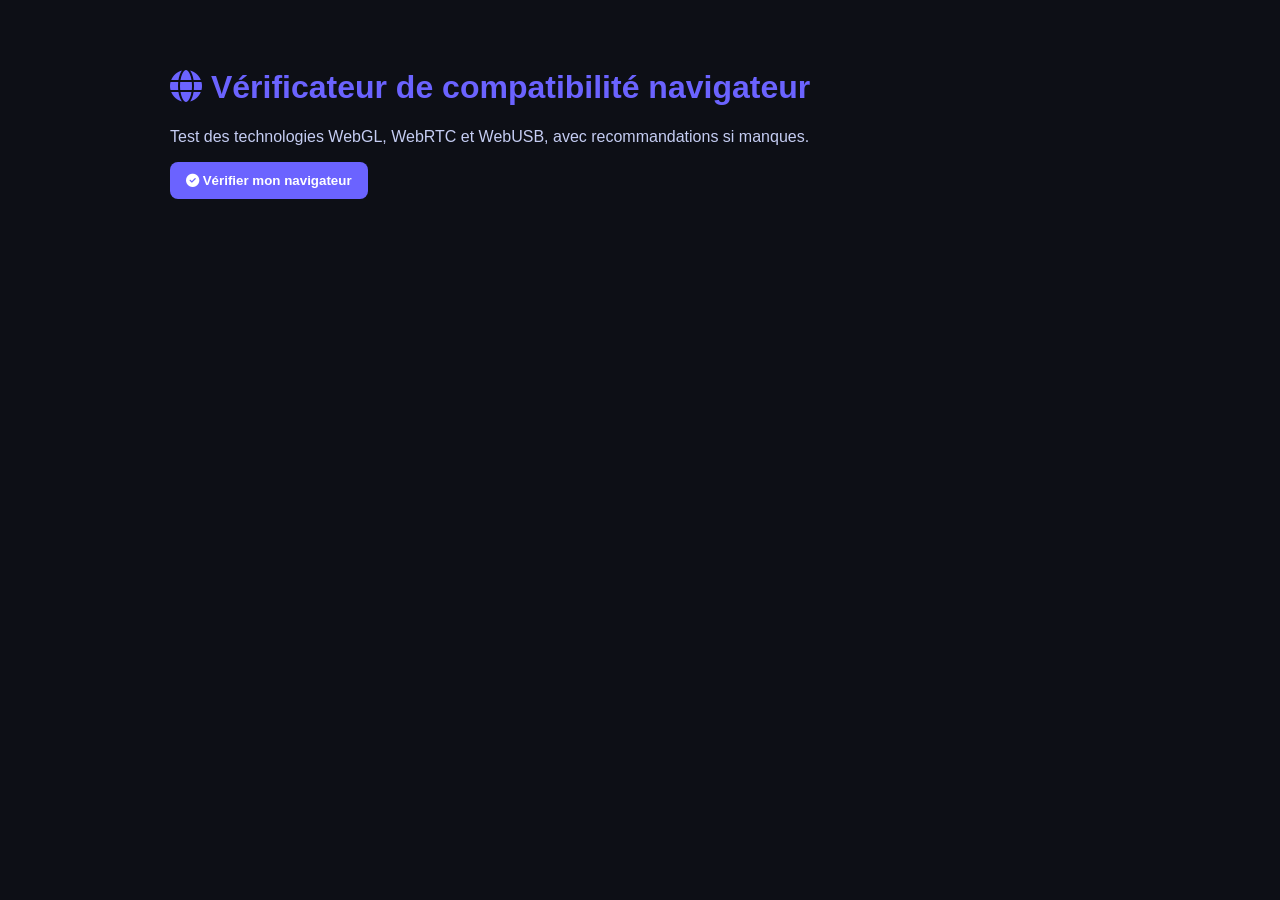
==== compatibilite-navigateur.html @ bc0c7777 "Add files via upload" ====
<!doctype html>
<html lang="fr">
  <head>
    <meta charset="UTF-8" />
    <meta name="viewport" content="width=device-width, initial-scale=1.0" />
    <title>Compatibilité navigateur</title>
    <link
      rel="stylesheet"
      href="https://cdnjs.cloudflare.com/ajax/libs/font-awesome/6.5.0/css/all.min.css"
      integrity="sha512-..."
      crossorigin="anonymous"
      referrerpolicy="no-referrer"
    />
    <style>
      body {
        margin: 0;
        font-family: Arial, sans-serif;
        background: #0d0f16;
        color: #eeefff;
      }
      .container {
        width: min(940px, 95vw);
        margin: 2rem auto;
        padding: 1rem;
      }
      h1 {
        color: #6b63ff;
      }
      p.subtitle {
        color: #c5cdf3;
        margin-bottom: 1rem;
      }
      .card {
        background: #151b36;
        border: 1px solid #27356c;
        border-radius: 10px;
        padding: 1rem;
        margin-bottom: 0.8rem;
        display: flex;
        align-items: center;
        justify-content: space-between;
      }
      .ok {
        color: #94f0a1;
        font-weight: 700;
      }
      .ko {
        color: #ff9a99;
        font-weight: 700;
      }
      .btn {
        padding: 0.7rem 1rem;
        border: none;
        border-radius: 8px;
        background: #6b63ff;
        color: #fff;
        font-weight: 700;
        cursor: pointer;
        transition:
          transform 0.2s ease,
          filter 0.2s ease,
          background 0.2s ease;
      }
      .btn:hover {
        transform: scale(1.04);
        filter: brightness(1.1);
        background: #5549e4;
      }
      .card {
        transition:
          transform 0.25s ease,
          box-shadow 0.25s ease;
      }
      .card:hover {
        transform: translateY(-5px);
        box-shadow: 0 14px 28px rgba(15, 22, 58, 0.45);
      }
      .reveal {
        opacity: 0;
        transform: translateY(20px);
        transition:
          opacity 0.6s ease,
          transform 0.6s ease;
      }
      .reveal-visible {
        opacity: 1;
        transform: translateY(0);
      }
    </style>
  </head>
  <body>
    <div class="container reveal">
      <h1>
        <i class="fa-solid fa-globe"></i> Vérificateur de compatibilité
        navigateur
      </h1>
      <p class="subtitle">
        Test des technologies WebGL, WebRTC et WebUSB, avec recommandations si
        manques.
      </p>
      <button id="check" class="btn">
        <i class="fa-solid fa-check-circle"></i> Vérifier mon navigateur
      </button>
      <div id="features" class="reveal" style="margin-top: 1rem"></div>
    </div>
    <script>
      const check = document.getElementById("check");
      const features = document.getElementById("features");

      function testFeature(label, condition, recommendation) {
        const div = document.createElement("div");
        div.className = "card";
        const icon = condition ? "fa-circle-check" : "fa-circle-xmark";
        const color = condition ? "status-success" : "status-fail";
        div.innerHTML = `<span style="display:flex;align-items:center;gap:.6rem;"><i class="fa-solid ${icon} feature-icon"></i>${label}</span><span class='${color}'>${condition ? "Supporté" : "Non supporté"}</span>`;
        features.appendChild(div);
        if (!condition) {
          const tip = document.createElement("p");
          tip.style.color = "#c9d5ff";
          tip.style.margin = "0 .2rem .7rem";
          tip.textContent = recommendation;
          features.appendChild(tip);
        }
      }

      check.addEventListener("click", () => {
        features.innerHTML = "";
        const webgl = (() => {
          try {
            const c = document.createElement("canvas");
            return (
              !!window.WebGLRenderingContext &&
              (c.getContext("webgl") || c.getContext("experimental-webgl"))
            );
          } catch (e) {
            return false;
          }
        })();
        const webrtc = !!(
          navigator.mediaDevices && navigator.mediaDevices.getUserMedia
        );
        const webusb = "usb" in navigator;
        testFeature(
          "WebGL",
          webgl,
          "Mettez à jour votre navigateur ou activez WebGL dans les paramètres GPU.",
        );
        testFeature(
          "WebRTC",
          webrtc,
          "Utilisez Chrome/Edge/Safari récents pour supporter la webcam/micro.",
        );
        testFeature(
          "WebUSB",
          webusb,
          "WebUSB est encore limité : utilisez Chrome/Edge et activez les flags si nécessaire.",
        );
      });

      function revealOnScroll() {
        const reveals = document.querySelectorAll(".reveal");
        const windowHeight = window.innerHeight;
        reveals.forEach((el) => {
          const top = el.getBoundingClientRect().top;
          if (top < windowHeight - 80) {
            el.classList.add("reveal-visible");
          }
        });
      }
      window.addEventListener("load", revealOnScroll);
      window.addEventListener("scroll", revealOnScroll);
    </script>
  </body>
</html>
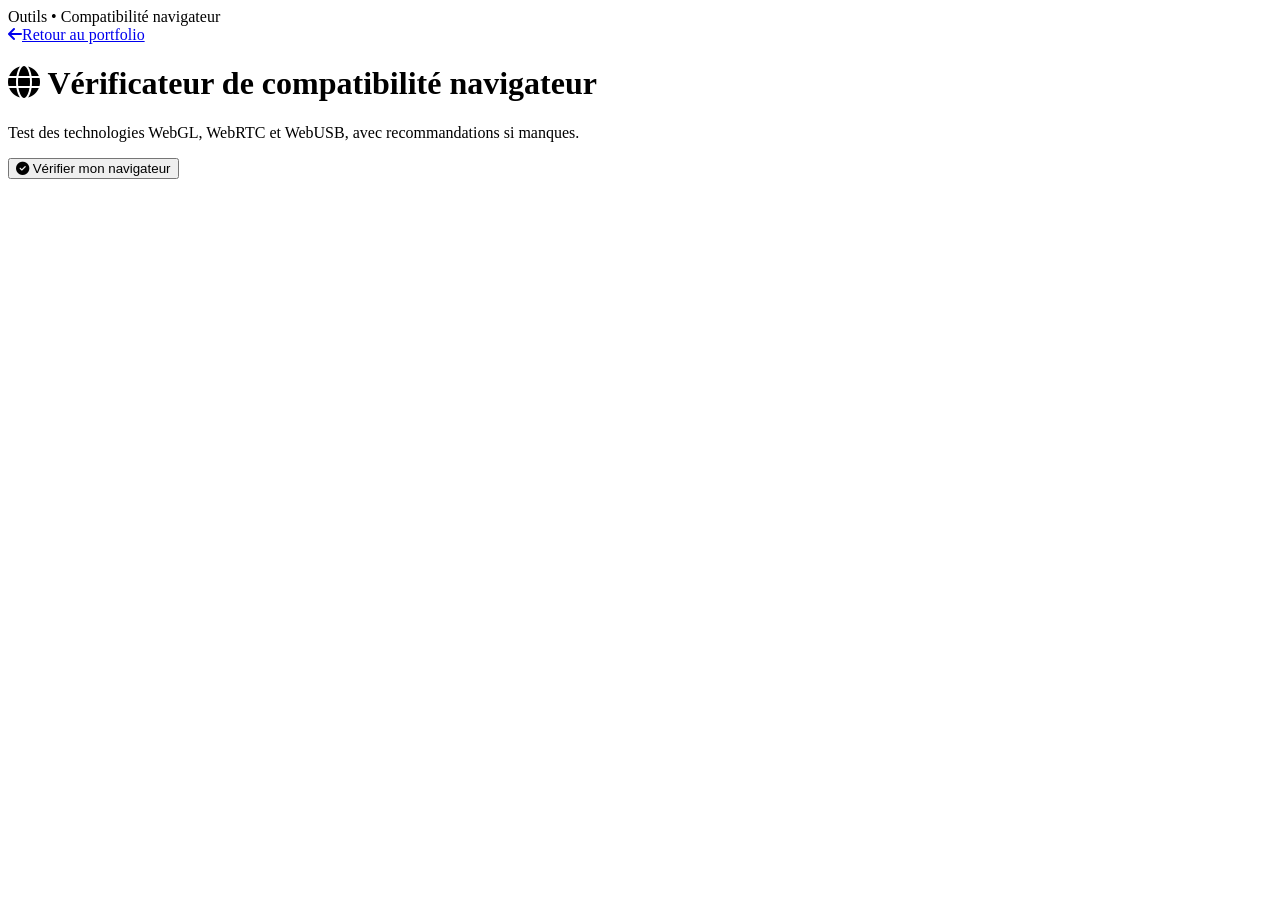
==== commit 6ed996f6: "Maj UX" ====
--- a/compatibilite-navigateur.html
+++ b/compatibilite-navigateur.html
@@ -4,6 +4,14 @@
     <meta charset="UTF-8" />
     <meta name="viewport" content="width=device-width, initial-scale=1.0" />
     <title>Compatibilité navigateur</title>
+    <meta name="theme-color" content="#060606" />
+    <link rel="preconnect" href="https://fonts.googleapis.com" />
+    <link rel="preconnect" href="https://fonts.gstatic.com" crossorigin />
+    <link
+      href="https://fonts.googleapis.com/css2?family=Inter:wght@400;500;600;700;800&display=swap"
+      rel="stylesheet"
+    />
+    <link rel="stylesheet" href="css/tools.css" />
     <link
       rel="stylesheet"
       href="https://cdnjs.cloudflare.com/ajax/libs/font-awesome/6.5.0/css/all.min.css"
@@ -12,83 +20,29 @@
       referrerpolicy="no-referrer"
     />
     <style>
-      body {
-        margin: 0;
-        font-family: Arial, sans-serif;
-        background: #0d0f16;
-        color: #eeefff;
-      }
-      .container {
-        width: min(940px, 95vw);
-        margin: 2rem auto;
-        padding: 1rem;
-      }
-      h1 {
-        color: #6b63ff;
-      }
-      p.subtitle {
-        color: #c5cdf3;
-        margin-bottom: 1rem;
-      }
       .card {
-        background: #151b36;
-        border: 1px solid #27356c;
-        border-radius: 10px;
-        padding: 1rem;
         margin-bottom: 0.8rem;
         display: flex;
         align-items: center;
         justify-content: space-between;
       }
-      .ok {
-        color: #94f0a1;
-        font-weight: 700;
+      .feature-icon {
+        color: rgba(107, 99, 255, 0.95);
       }
-      .ko {
-        color: #ff9a99;
-        font-weight: 700;
-      }
-      .btn {
-        padding: 0.7rem 1rem;
-        border: none;
-        border-radius: 8px;
-        background: #6b63ff;
-        color: #fff;
-        font-weight: 700;
-        cursor: pointer;
-        transition:
-          transform 0.2s ease,
-          filter 0.2s ease,
-          background 0.2s ease;
-      }
-      .btn:hover {
-        transform: scale(1.04);
-        filter: brightness(1.1);
-        background: #5549e4;
-      }
-      .card {
-        transition:
-          transform 0.25s ease,
-          box-shadow 0.25s ease;
-      }
-      .card:hover {
-        transform: translateY(-5px);
-        box-shadow: 0 14px 28px rgba(15, 22, 58, 0.45);
-      }
-      .reveal {
-        opacity: 0;
-        transform: translateY(20px);
-        transition:
-          opacity 0.6s ease,
-          transform 0.6s ease;
-      }
-      .reveal-visible {
-        opacity: 1;
-        transform: translateY(0);
+      #features p {
+        max-width: 80ch;
       }
     </style>
   </head>
   <body>
+    <header class="topbar">
+      <div class="topbar-inner">
+        <div class="topbar-title">Outils • Compatibilité navigateur</div>
+        <a class="back-link" href="index.html"
+          ><i class="fa-solid fa-arrow-left"></i><span>Retour au portfolio</span></a
+        >
+      </div>
+    </header>
     <div class="container reveal">
       <h1>
         <i class="fa-solid fa-globe"></i> Vérificateur de compatibilité
--- a/css/tools.css
+++ b/css/tools.css
@@ -0,0 +1,232 @@
+:root {
+:  --bg: #060606;
+:  --surface: rgba(255, 255, 255, 0.04);
+:  --surface-2: rgba(255, 255, 255, 0.06);
+:  --text: rgba(255, 255, 255, 0.92);
+:  --muted: rgba(255, 255, 255, 0.68);
+:  --primary: #6b63ff;
+:  --primary-2: #3f8efc;
+:  --radius: 14px;
+:  --shadow: 0 18px 42px rgba(0, 0, 0, 0.45);
+:  --ring: 0 0 0 4px rgba(107, 99, 255, 0.22);
+:}
+:
+:* {
+:  box-sizing: border-box;
+:}
+:
+:html {
+:  color-scheme: dark;
+:  scroll-behavior: smooth;
+:}
+:
+:body {
+:  margin: 0;
+:  font-family: Inter, system-ui, -apple-system, "Segoe UI", Arial, sans-serif;
+:  line-height: 1.6;
+:  background: radial-gradient(
+:      900px 600px at 65% 10%,
+:      rgba(63, 142, 252, 0.12),
+:      transparent 55%
+:    ),
+:    radial-gradient(
+:      900px 600px at 20% 70%,
+:      rgba(107, 99, 255, 0.1),
+:      transparent 50%
+:    ),
+:    #060606;
+:  color: var(--text);
+:}
+:
+:a {
+:  color: var(--primary-2);
+:  text-decoration: none;
+:}
+:
+:a:hover {
+:  text-decoration: underline;
+:}
+:
+:.container {
+:  width: min(1040px, 94vw);
+:  margin: 2.1rem auto;
+:  padding: 1rem;
+:}
+:
+:.topbar {
+:  position: sticky;
+:  top: 0;
+:  z-index: 10;
+:  width: 100%;
+:  padding: 0.85rem 0;
+:  background: rgba(6, 6, 6, 0.68);
+:  backdrop-filter: blur(10px);
+:  border-bottom: 1px solid rgba(255, 255, 255, 0.08);
+:}
+:
+:.topbar-inner {
+:  width: min(1040px, 94vw);
+:  margin: 0 auto;
+:  padding: 0 1rem;
+:  display: flex;
+:  align-items: center;
+:  justify-content: space-between;
+:  gap: 1rem;
+:}
+:
+:.topbar-title {
+:  font-weight: 800;
+:  letter-spacing: 0.2px;
+:  color: rgba(255, 255, 255, 0.92);
+:}
+:
+:.back-link {
+:  display: inline-flex;
+:  align-items: center;
+:  gap: 0.55rem;
+:  padding: 0.55rem 0.75rem;
+:  border-radius: 999px;
+:  border: 1px solid rgba(255, 255, 255, 0.14);
+:  background: rgba(255, 255, 255, 0.04);
+:  color: rgba(255, 255, 255, 0.86);
+:  text-decoration: none;
+:  transition:
+:    transform 160ms ease,
+:    border-color 160ms ease,
+:    background 160ms ease;
+:}
+:
+:.back-link:hover {
+:  transform: translateY(-1px);
+:  border-color: rgba(107, 99, 255, 0.55);
+:  background: rgba(107, 99, 255, 0.08);
+:  text-decoration: none;
+:}
+:
+:.btn {
+:  display: inline-flex;
+:  align-items: center;
+:  justify-content: center;
+:  gap: 0.55rem;
+:  padding: 0.72rem 1.05rem;
+:  border-radius: 12px;
+:  border: 1px solid rgba(255, 255, 255, 0.12);
+:  background: linear-gradient(
+:    180deg,
+:    rgba(107, 99, 255, 0.95),
+:    rgba(79, 81, 236, 0.95)
+:  );
+:  color: rgba(255, 255, 255, 0.95);
+:  font-weight: 750;
+:  letter-spacing: 0.2px;
+:  cursor: pointer;
+:  transition:
+:    transform 160ms ease,
+:    box-shadow 160ms ease,
+:    filter 160ms ease,
+:    border-color 160ms ease;
+:}
+:
+:.btn:hover {
+:  transform: translateY(-2px);
+:  box-shadow: 0 16px 28px rgba(107, 99, 255, 0.22);
+:  filter: brightness(1.05);
+:}
+:
+:.btn:active {
+:  transform: translateY(0px);
+:}
+:
+:.btn:disabled {
+:  opacity: 0.6;
+:  cursor: not-allowed;
+:  transform: none;
+:  box-shadow: none;
+:}
+:
+:.btn:focus-visible,
+:a:focus-visible,
+:button:focus-visible {
+:  outline: none;
+:  box-shadow: var(--ring);
+:}
+:
+:.grid {
+:  display: grid;
+:  grid-template-columns: repeat(auto-fit, minmax(220px, 1fr));
+:  gap: 1rem;
+:}
+:
+:.card,
+:.box {
+:  background: linear-gradient(
+:    180deg,
+:    rgba(255, 255, 255, 0.05),
+:    rgba(255, 255, 255, 0.03)
+:  );
+:  border: 1px solid rgba(255, 255, 255, 0.12);
+:  border-radius: var(--radius);
+:  padding: 1rem;
+:  box-shadow: 0 10px 22px rgba(0, 0, 0, 0.35);
+:  transition:
+:    transform 180ms ease,
+:    box-shadow 180ms ease,
+:    border-color 180ms ease;
+:}
+:
+:.card:hover,
+:.box:hover {
+:  transform: translateY(-4px);
+:  border-color: rgba(107, 99, 255, 0.45);
+:  box-shadow: var(--shadow);
+:}
+:
+:h1 {
+:  margin: 0 0 0.35rem;
+:  color: rgba(255, 255, 255, 0.95);
+:  font-size: clamp(1.6rem, 3vw, 2.2rem);
+:  letter-spacing: -0.02em;
+:}
+:
+:h1 i {
+:  color: var(--primary);
+:}
+:
+:p.subtitle {
+:  margin: 0 0 1.2rem;
+:  color: var(--muted);
+:}
+:
+:.status-success,
+:.ok {
+:  color: #8ce09a;
+:  font-weight: 800;
+:}
+:
+:.status-fail,
+:.ko {
+:  color: #ff7575;
+:  font-weight: 800;
+:}
+:
+:.reveal {
+:  opacity: 0;
+:  transform: translateY(18px);
+:  transition:
+:    opacity 0.6s ease,
+:    transform 0.6s ease;
+:}
+:
+:.reveal-visible {
+:  opacity: 1;
+:  transform: translateY(0);
+:}
+:
+@media (max-width: 520px) {
+:  .topbar-inner {
+:    padding: 0 0.85rem;
+:  }
+:  .back-link span {
+:    display: none;
+:  }
+:}
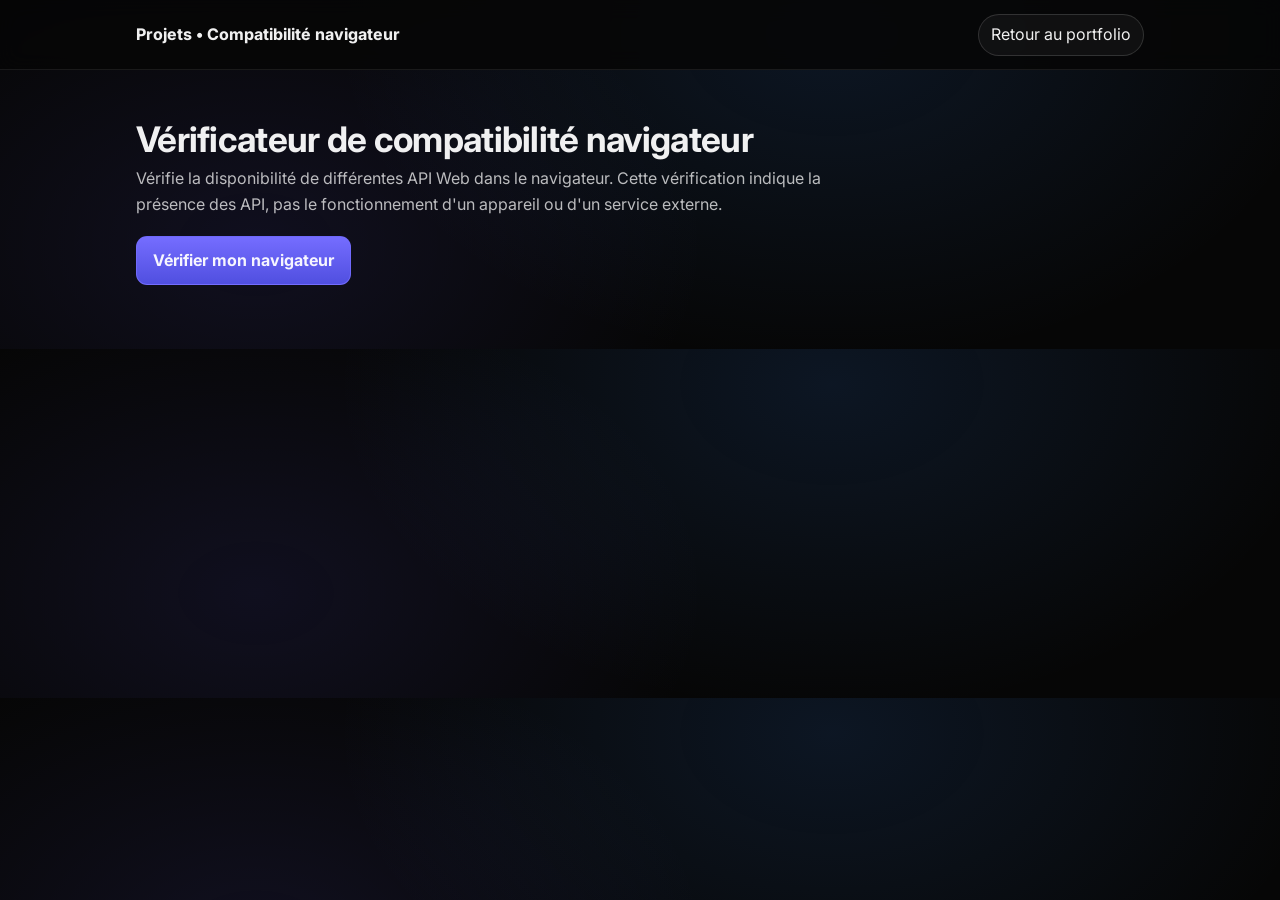
==== commit d3e349f0: "Refond le portfolio autour du support utilisateurs Co-authored-by: Copilot <223556219+Copilot@users." ====
--- a/compatibilite-navigateur.html
+++ b/compatibilite-navigateur.html
@@ -1,128 +1,99 @@
-<!doctype html>
-<html lang="fr">
-  <head>
-    <meta charset="UTF-8" />
-    <meta name="viewport" content="width=device-width, initial-scale=1.0" />
-    <title>Compatibilité navigateur</title>
-    <meta name="theme-color" content="#060606" />
-    <link rel="preconnect" href="https://fonts.googleapis.com" />
-    <link rel="preconnect" href="https://fonts.gstatic.com" crossorigin />
-    <link
-      href="https://fonts.googleapis.com/css2?family=Inter:wght@400;500;600;700;800&display=swap"
-      rel="stylesheet"
-    />
-    <link rel="stylesheet" href="css/tools.css" />
-    <link
-      rel="stylesheet"
-      href="https://cdnjs.cloudflare.com/ajax/libs/font-awesome/6.5.0/css/all.min.css"
-      integrity="sha512-..."
-      crossorigin="anonymous"
-      referrerpolicy="no-referrer"
-    />
-    <style>
-      .card {
-        margin-bottom: 0.8rem;
-        display: flex;
-        align-items: center;
-        justify-content: space-between;
-      }
-      .feature-icon {
-        color: rgba(107, 99, 255, 0.95);
-      }
-      #features p {
-        max-width: 80ch;
-      }
-    </style>
-  </head>
-  <body>
-    <header class="topbar">
-      <div class="topbar-inner">
-        <div class="topbar-title">Outils • Compatibilité navigateur</div>
-        <a class="back-link" href="index.html"
-          ><i class="fa-solid fa-arrow-left"></i><span>Retour au portfolio</span></a
-        >
-      </div>
-    </header>
-    <div class="container reveal">
-      <h1>
-        <i class="fa-solid fa-globe"></i> Vérificateur de compatibilité
-        navigateur
-      </h1>
-      <p class="subtitle">
-        Test des technologies WebGL, WebRTC et WebUSB, avec recommandations si
-        manques.
-      </p>
-      <button id="check" class="btn">
-        <i class="fa-solid fa-check-circle"></i> Vérifier mon navigateur
-      </button>
-      <div id="features" class="reveal" style="margin-top: 1rem"></div>
-    </div>
-    <script>
-      const check = document.getElementById("check");
-      const features = document.getElementById("features");
-
-      function testFeature(label, condition, recommendation) {
-        const div = document.createElement("div");
-        div.className = "card";
-        const icon = condition ? "fa-circle-check" : "fa-circle-xmark";
-        const color = condition ? "status-success" : "status-fail";
-        div.innerHTML = `<span style="display:flex;align-items:center;gap:.6rem;"><i class="fa-solid ${icon} feature-icon"></i>${label}</span><span class='${color}'>${condition ? "Supporté" : "Non supporté"}</span>`;
-        features.appendChild(div);
-        if (!condition) {
-          const tip = document.createElement("p");
-          tip.style.color = "#c9d5ff";
-          tip.style.margin = "0 .2rem .7rem";
-          tip.textContent = recommendation;
-          features.appendChild(tip);
-        }
-      }
-
-      check.addEventListener("click", () => {
-        features.innerHTML = "";
-        const webgl = (() => {
-          try {
-            const c = document.createElement("canvas");
-            return (
-              !!window.WebGLRenderingContext &&
-              (c.getContext("webgl") || c.getContext("experimental-webgl"))
-            );
-          } catch (e) {
-            return false;
-          }
-        })();
-        const webrtc = !!(
-          navigator.mediaDevices && navigator.mediaDevices.getUserMedia
-        );
-        const webusb = "usb" in navigator;
-        testFeature(
-          "WebGL",
-          webgl,
-          "Mettez à jour votre navigateur ou activez WebGL dans les paramètres GPU.",
-        );
-        testFeature(
-          "WebRTC",
-          webrtc,
-          "Utilisez Chrome/Edge/Safari récents pour supporter la webcam/micro.",
-        );
-        testFeature(
-          "WebUSB",
-          webusb,
-          "WebUSB est encore limité : utilisez Chrome/Edge et activez les flags si nécessaire.",
-        );
-      });
-
-      function revealOnScroll() {
-        const reveals = document.querySelectorAll(".reveal");
-        const windowHeight = window.innerHeight;
-        reveals.forEach((el) => {
-          const top = el.getBoundingClientRect().top;
-          if (top < windowHeight - 80) {
-            el.classList.add("reveal-visible");
-          }
-        });
-      }
-      window.addEventListener("load", revealOnScroll);
-      window.addEventListener("scroll", revealOnScroll);
-    </script>
-  </body>
-</html>
+<!doctype html>
+<html lang="fr">
+  <head>
+    <meta charset="UTF-8" />
+    <meta name="viewport" content="width=device-width, initial-scale=1.0" />
+    <meta name="theme-color" content="#060606" />
+    <title>Vérificateur de compatibilité navigateur</title>
+    <link rel="preconnect" href="https://fonts.googleapis.com" />
+    <link rel="preconnect" href="https://fonts.gstatic.com" crossorigin />
+    <link
+      href="https://fonts.googleapis.com/css2?family=Inter:wght@400;500;600;700;800&display=swap"
+      rel="stylesheet"
+    />
+    <link rel="stylesheet" href="css/tools.css" />
+  </head>
+  <body>
+    <header class="topbar">
+      <div class="topbar-inner">
+        <div class="topbar-title">Projets • Compatibilité navigateur</div>
+        <a class="back-link" href="index.html">Retour au portfolio</a>
+      </div>
+    </header>
+
+    <main class="container">
+      <h1>Vérificateur de compatibilité navigateur</h1>
+      <p class="subtitle">
+        Vérifie la disponibilité de différentes API Web dans le navigateur.
+        Cette vérification indique la présence des API, pas le fonctionnement
+        d'un appareil ou d'un service externe.
+      </p>
+      <button id="check" class="btn" type="button">
+        Vérifier mon navigateur
+      </button>
+      <section id="features" aria-live="polite" style="margin-top: 1rem"></section>
+    </main>
+
+    <script>
+      const check = document.getElementById("check");
+      const features = document.getElementById("features");
+
+      function addFeature(label, available, recommendation) {
+        const card = document.createElement("article");
+        card.className = "card";
+
+        const name = document.createElement("h2");
+        name.textContent = label;
+
+        const status = document.createElement("p");
+        status.className = available ? "status-success" : "status-fail";
+        status.textContent = available ? "API disponible" : "API indisponible";
+        card.append(name, status);
+        features.appendChild(card);
+
+        if (!available) {
+          const tip = document.createElement("p");
+          tip.className = "subtitle";
+          tip.textContent = recommendation;
+          features.appendChild(tip);
+        }
+      }
+
+      check.addEventListener("click", () => {
+        features.replaceChildren();
+
+        let webglAvailable = false;
+        try {
+          const canvas = document.createElement("canvas");
+          webglAvailable =
+            !!window.WebGLRenderingContext &&
+            !!(canvas.getContext("webgl") ||
+              canvas.getContext("experimental-webgl"));
+        } catch {
+          webglAvailable = false;
+        }
+
+        const webrtcAvailable = Boolean(
+          navigator.mediaDevices && navigator.mediaDevices.getUserMedia,
+        );
+        const webusbAvailable = "usb" in navigator;
+
+        addFeature(
+          "WebGL",
+          webglAvailable,
+          "Vérifiez la prise en charge WebGL du navigateur et l'accélération graphique.",
+        );
+        addFeature(
+          "WebRTC",
+          webrtcAvailable,
+          "L'API de capture audio/vidéo n'est pas disponible dans ce contexte.",
+        );
+        addFeature(
+          "WebUSB",
+          webusbAvailable,
+          "WebUSB n'est pas disponible dans ce navigateur ou ce contexte.",
+        );
+      });
+    </script>
+  </body>
+</html>
--- a/css/tools.css
+++ b/css/tools.css
@@ -1,232 +1,202 @@
 :root {
-:  --bg: #060606;
-:  --surface: rgba(255, 255, 255, 0.04);
-:  --surface-2: rgba(255, 255, 255, 0.06);
-:  --text: rgba(255, 255, 255, 0.92);
-:  --muted: rgba(255, 255, 255, 0.68);
-:  --primary: #6b63ff;
-:  --primary-2: #3f8efc;
-:  --radius: 14px;
-:  --shadow: 0 18px 42px rgba(0, 0, 0, 0.45);
-:  --ring: 0 0 0 4px rgba(107, 99, 255, 0.22);
-:}
-:
-:* {
-:  box-sizing: border-box;
-:}
-:
-:html {
-:  color-scheme: dark;
-:  scroll-behavior: smooth;
-:}
-:
-:body {
-:  margin: 0;
-:  font-family: Inter, system-ui, -apple-system, "Segoe UI", Arial, sans-serif;
-:  line-height: 1.6;
-:  background: radial-gradient(
-:      900px 600px at 65% 10%,
-:      rgba(63, 142, 252, 0.12),
-:      transparent 55%
-:    ),
-:    radial-gradient(
-:      900px 600px at 20% 70%,
-:      rgba(107, 99, 255, 0.1),
-:      transparent 50%
-:    ),
-:    #060606;
-:  color: var(--text);
-:}
-:
-:a {
-:  color: var(--primary-2);
-:  text-decoration: none;
-:}
-:
-:a:hover {
-:  text-decoration: underline;
-:}
-:
-:.container {
-:  width: min(1040px, 94vw);
-:  margin: 2.1rem auto;
-:  padding: 1rem;
-:}
-:
-:.topbar {
-:  position: sticky;
-:  top: 0;
-:  z-index: 10;
-:  width: 100%;
-:  padding: 0.85rem 0;
-:  background: rgba(6, 6, 6, 0.68);
-:  backdrop-filter: blur(10px);
-:  border-bottom: 1px solid rgba(255, 255, 255, 0.08);
-:}
-:
-:.topbar-inner {
-:  width: min(1040px, 94vw);
-:  margin: 0 auto;
-:  padding: 0 1rem;
-:  display: flex;
-:  align-items: center;
-:  justify-content: space-between;
-:  gap: 1rem;
-:}
-:
-:.topbar-title {
-:  font-weight: 800;
-:  letter-spacing: 0.2px;
-:  color: rgba(255, 255, 255, 0.92);
-:}
-:
-:.back-link {
-:  display: inline-flex;
-:  align-items: center;
-:  gap: 0.55rem;
-:  padding: 0.55rem 0.75rem;
-:  border-radius: 999px;
-:  border: 1px solid rgba(255, 255, 255, 0.14);
-:  background: rgba(255, 255, 255, 0.04);
-:  color: rgba(255, 255, 255, 0.86);
-:  text-decoration: none;
-:  transition:
-:    transform 160ms ease,
-:    border-color 160ms ease,
-:    background 160ms ease;
-:}
-:
-:.back-link:hover {
-:  transform: translateY(-1px);
-:  border-color: rgba(107, 99, 255, 0.55);
-:  background: rgba(107, 99, 255, 0.08);
-:  text-decoration: none;
-:}
-:
-:.btn {
-:  display: inline-flex;
-:  align-items: center;
-:  justify-content: center;
-:  gap: 0.55rem;
-:  padding: 0.72rem 1.05rem;
-:  border-radius: 12px;
-:  border: 1px solid rgba(255, 255, 255, 0.12);
-:  background: linear-gradient(
-:    180deg,
-:    rgba(107, 99, 255, 0.95),
-:    rgba(79, 81, 236, 0.95)
-:  );
-:  color: rgba(255, 255, 255, 0.95);
-:  font-weight: 750;
-:  letter-spacing: 0.2px;
-:  cursor: pointer;
-:  transition:
-:    transform 160ms ease,
-:    box-shadow 160ms ease,
-:    filter 160ms ease,
-:    border-color 160ms ease;
-:}
-:
-:.btn:hover {
-:  transform: translateY(-2px);
-:  box-shadow: 0 16px 28px rgba(107, 99, 255, 0.22);
-:  filter: brightness(1.05);
-:}
-:
-:.btn:active {
-:  transform: translateY(0px);
-:}
-:
-:.btn:disabled {
-:  opacity: 0.6;
-:  cursor: not-allowed;
-:  transform: none;
-:  box-shadow: none;
-:}
-:
-:.btn:focus-visible,
-:a:focus-visible,
-:button:focus-visible {
-:  outline: none;
-:  box-shadow: var(--ring);
-:}
-:
-:.grid {
-:  display: grid;
-:  grid-template-columns: repeat(auto-fit, minmax(220px, 1fr));
-:  gap: 1rem;
-:}
-:
-:.card,
-:.box {
-:  background: linear-gradient(
-:    180deg,
-:    rgba(255, 255, 255, 0.05),
-:    rgba(255, 255, 255, 0.03)
-:  );
-:  border: 1px solid rgba(255, 255, 255, 0.12);
-:  border-radius: var(--radius);
-:  padding: 1rem;
-:  box-shadow: 0 10px 22px rgba(0, 0, 0, 0.35);
-:  transition:
-:    transform 180ms ease,
-:    box-shadow 180ms ease,
-:    border-color 180ms ease;
-:}
-:
-:.card:hover,
-:.box:hover {
-:  transform: translateY(-4px);
-:  border-color: rgba(107, 99, 255, 0.45);
-:  box-shadow: var(--shadow);
-:}
-:
-:h1 {
-:  margin: 0 0 0.35rem;
-:  color: rgba(255, 255, 255, 0.95);
-:  font-size: clamp(1.6rem, 3vw, 2.2rem);
-:  letter-spacing: -0.02em;
-:}
-:
-:h1 i {
-:  color: var(--primary);
-:}
-:
-:p.subtitle {
-:  margin: 0 0 1.2rem;
-:  color: var(--muted);
-:}
-:
-:.status-success,
-:.ok {
-:  color: #8ce09a;
-:  font-weight: 800;
-:}
-:
-:.status-fail,
-:.ko {
-:  color: #ff7575;
-:  font-weight: 800;
-:}
-:
-:.reveal {
-:  opacity: 0;
-:  transform: translateY(18px);
-:  transition:
-:    opacity 0.6s ease,
-:    transform 0.6s ease;
-:}
-:
-:.reveal-visible {
-:  opacity: 1;
-:  transform: translateY(0);
-:}
-:
+  color-scheme: dark;
+  --bg: #060606;
+  --surface: rgba(255, 255, 255, 0.045);
+  --text: rgba(255, 255, 255, 0.94);
+  --muted: rgba(255, 255, 255, 0.72);
+  --primary: #756dff;
+  --primary-2: #3f8efc;
+  --radius: 14px;
+  --shadow: 0 16px 38px rgba(0, 0, 0, 0.32);
+  --ring: 0 0 0 4px rgba(117, 109, 255, 0.32);
+}
+
+* {
+  box-sizing: border-box;
+}
+
+html {
+  scroll-behavior: smooth;
+}
+
+body {
+  min-width: 320px;
+  margin: 0;
+  background:
+    radial-gradient(900px 600px at 65% 10%, rgba(63, 142, 252, 0.12), transparent 55%),
+    radial-gradient(900px 600px at 20% 70%, rgba(107, 99, 255, 0.1), transparent 50%),
+    var(--bg);
+  color: var(--text);
+  font-family: Inter, system-ui, -apple-system, "Segoe UI", Arial, sans-serif;
+  line-height: 1.6;
+}
+
+a {
+  color: var(--primary-2);
+  text-decoration: none;
+}
+
+a:hover {
+  text-decoration: underline;
+}
+
+a:focus-visible,
+button:focus-visible {
+  outline: none;
+  box-shadow: var(--ring);
+}
+
+.container {
+  width: min(1040px, 94vw);
+  margin: 2rem auto;
+  padding: 1rem;
+}
+
+.topbar {
+  position: sticky;
+  top: 0;
+  z-index: 10;
+  width: 100%;
+  padding: 0.85rem 0;
+  border-bottom: 1px solid rgba(255, 255, 255, 0.08);
+  background: rgba(6, 6, 6, 0.88);
+  backdrop-filter: blur(10px);
+}
+
+.topbar-inner {
+  display: flex;
+  width: min(1040px, 94vw);
+  align-items: center;
+  justify-content: space-between;
+  gap: 1rem;
+  margin: 0 auto;
+  padding: 0 1rem;
+}
+
+.topbar-title {
+  color: var(--text);
+  font-weight: 750;
+}
+
+.back-link {
+  display: inline-flex;
+  min-height: 40px;
+  align-items: center;
+  border: 1px solid rgba(255, 255, 255, 0.14);
+  border-radius: 999px;
+  padding: 0.45rem 0.75rem;
+  background: var(--surface);
+  color: var(--text);
+}
+
+.back-link:hover {
+  border-color: rgba(117, 109, 255, 0.55);
+  text-decoration: none;
+}
+
+.btn {
+  display: inline-flex;
+  min-height: 44px;
+  align-items: center;
+  justify-content: center;
+  border: 1px solid rgba(117, 109, 255, 0.8);
+  border-radius: 11px;
+  padding: 0.65rem 1rem;
+  background: linear-gradient(180deg, #756dff, #504fe0);
+  color: var(--text);
+  cursor: pointer;
+  font: inherit;
+  font-weight: 700;
+}
+
+.btn:hover {
+  filter: brightness(1.08);
+}
+
+.btn:disabled {
+  opacity: 0.6;
+  cursor: not-allowed;
+}
+
+.grid {
+  display: grid;
+  grid-template-columns: repeat(auto-fit, minmax(min(220px, 100%), 1fr));
+  gap: 1rem;
+}
+
+.card,
+.box {
+  border: 1px solid rgba(255, 255, 255, 0.12);
+  border-radius: var(--radius);
+  padding: 1rem;
+  background: linear-gradient(180deg, rgba(255, 255, 255, 0.05), rgba(255, 255, 255, 0.03));
+  box-shadow: 0 10px 22px rgba(0, 0, 0, 0.25);
+}
+
+h1 {
+  margin: 0 0 0.35rem;
+  color: var(--text);
+  font-size: clamp(1.6rem, 3vw, 2.2rem);
+  letter-spacing: -0.02em;
+  line-height: 1.2;
+}
+
+h2 {
+  margin: 0 0 1rem;
+  color: var(--text);
+  font-size: 1.35rem;
+}
+
+h3 {
+  margin: 0 0 0.5rem;
+  color: #b7b2ff;
+  font-size: 1rem;
+}
+
+.subtitle {
+  max-width: 75ch;
+  margin: 0 0 1.2rem;
+  color: var(--muted);
+}
+
+.status-success,
+.status-fail {
+  font-weight: 700;
+}
+
+.status-success {
+  color: #8ce09a;
+}
+
+.status-fail {
+  color: #ff8585;
+}
+
 @media (max-width: 520px) {
-:  .topbar-inner {
-:    padding: 0 0.85rem;
-:  }
-:  .back-link span {
-:    display: none;
-:  }
-:}
+  .topbar-inner {
+    padding: 0 0.85rem;
+  }
+
+  .back-link {
+    font-size: 0.88rem;
+  }
+
+  .container {
+    margin-top: 1.25rem;
+    padding: 0.75rem;
+  }
+}
+
+@media (prefers-reduced-motion: reduce) {
+  html {
+    scroll-behavior: auto;
+  }
+
+  *,
+  *::before,
+  *::after {
+    animation-duration: 0.01ms !important;
+    animation-iteration-count: 1 !important;
+    transition-duration: 0.01ms !important;
+  }
+}
